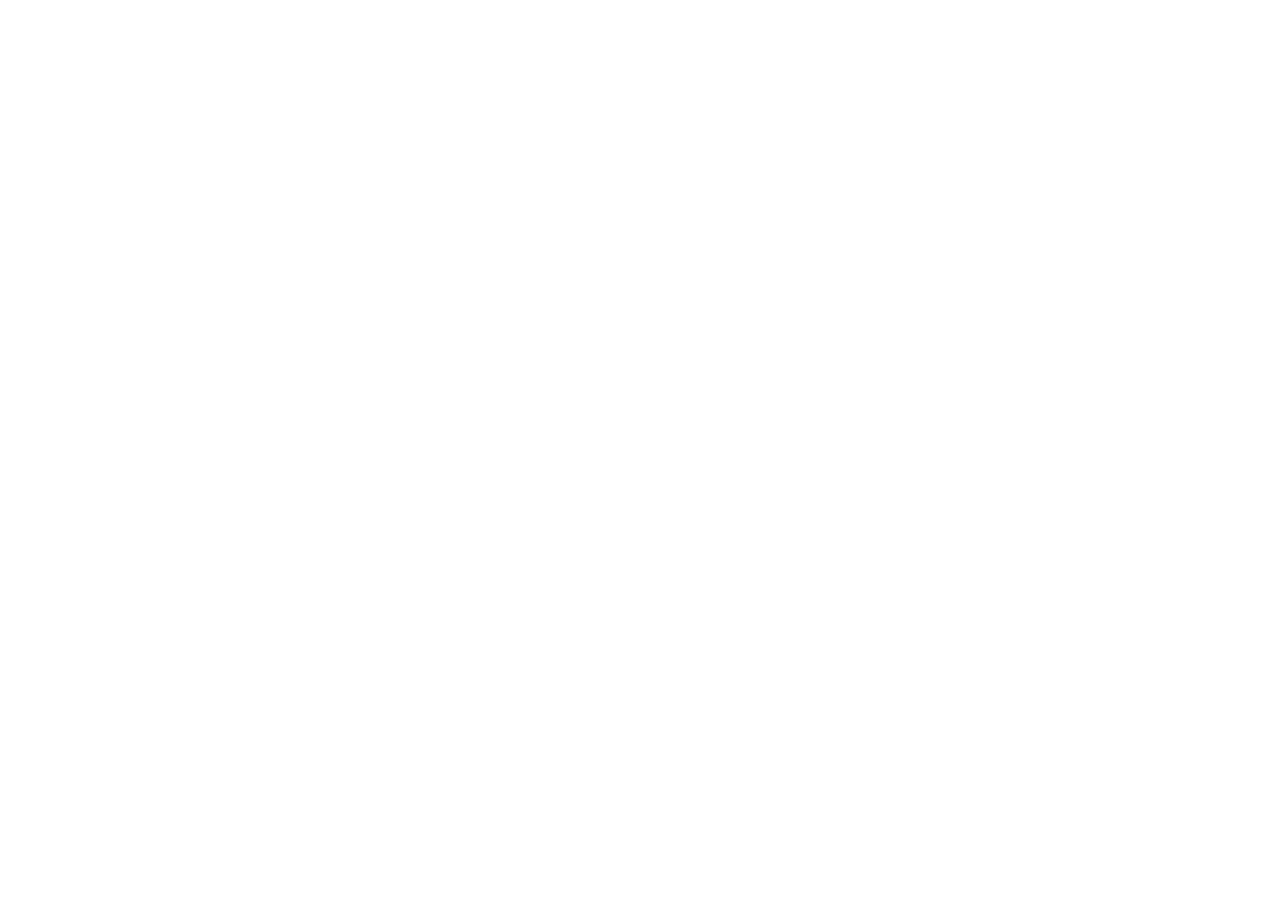
==== 2.Tribute-Page/index.html @ f5ccc5ef "change" ====
<!DOCTYPE html>
<html lang="en">
<head>
    <meta charset="UTF-8">
    <meta http-equiv="X-UA-Compatible" content="IE=edge">
    <meta name="viewport" content="width=device-width, initial-scale=1.0">
    <title>Tribute-Page</title>
</head>
<body>
    
</body>
</html>
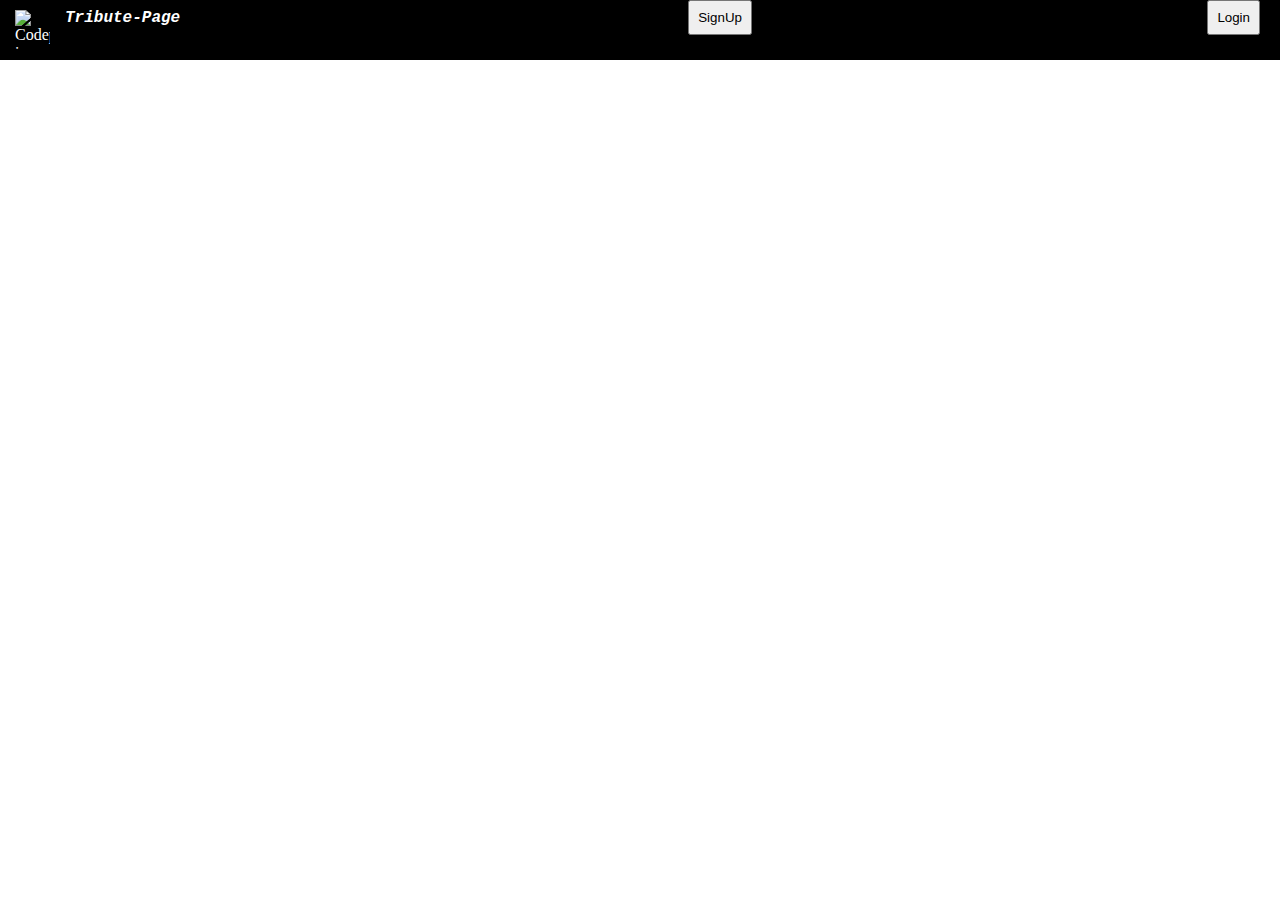
==== commit 135784a0: "starting of 2nd project" ====
--- a/2.Tribute-Page/index.html
+++ b/2.Tribute-Page/index.html
@@ -1,12 +1,27 @@
 <!DOCTYPE html>
 <html lang="en">
+
 <head>
     <meta charset="UTF-8">
     <meta http-equiv="X-UA-Compatible" content="IE=edge">
     <meta name="viewport" content="width=device-width, initial-scale=1.0">
     <title>Tribute-Page</title>
+    <link rel="stylesheet" href="style.css" />
 </head>
+
 <body>
-    
+    <div id="header">
+        <img src="https://cdn3.iconfinder.com/data/icons/social-media-2169/24/social_media_social_media_logo_codepen-256.png"
+            class="cp-icon" alt="Codepen-icon">
+        <span>Tribute-Page</span>
+        <img src="">
+        <button type="button" class="btn-signup">SignUp</button>
+        <button type="button" class="btn-login">Login</button>
+    </div>
+
+    <div id="container">
+
+    </div>
 </body>
+
 </html>--- a/2.Tribute-Page/style.css
+++ b/2.Tribute-Page/style.css
@@ -0,0 +1,40 @@
+* {
+  margin: 0px;
+  padding: 0px;
+}
+
+#header {
+  width: 100%;
+  height: 60px;
+  background-color: black;
+  color: white;
+}
+
+.cp-icon {
+  width: 35px;
+  height: 40px;
+  float: left;
+  margin-left: 15px;
+  margin-top: 10px;
+}
+
+span {
+  margin-left: 15px;
+  font-size: 1em;
+  font-weight: bold;
+  font-style: italic;
+  font-family: 'Courier New', Courier, monospace;
+  /* margin-bottom: 90px; */
+}
+
+.btn-signup {
+  margin-left: 500px;
+  padding: 8px;
+  /* float: right; */
+}
+
+.btn-login {
+  float: right;
+  margin-right: 20px;
+  padding: 8px;
+}
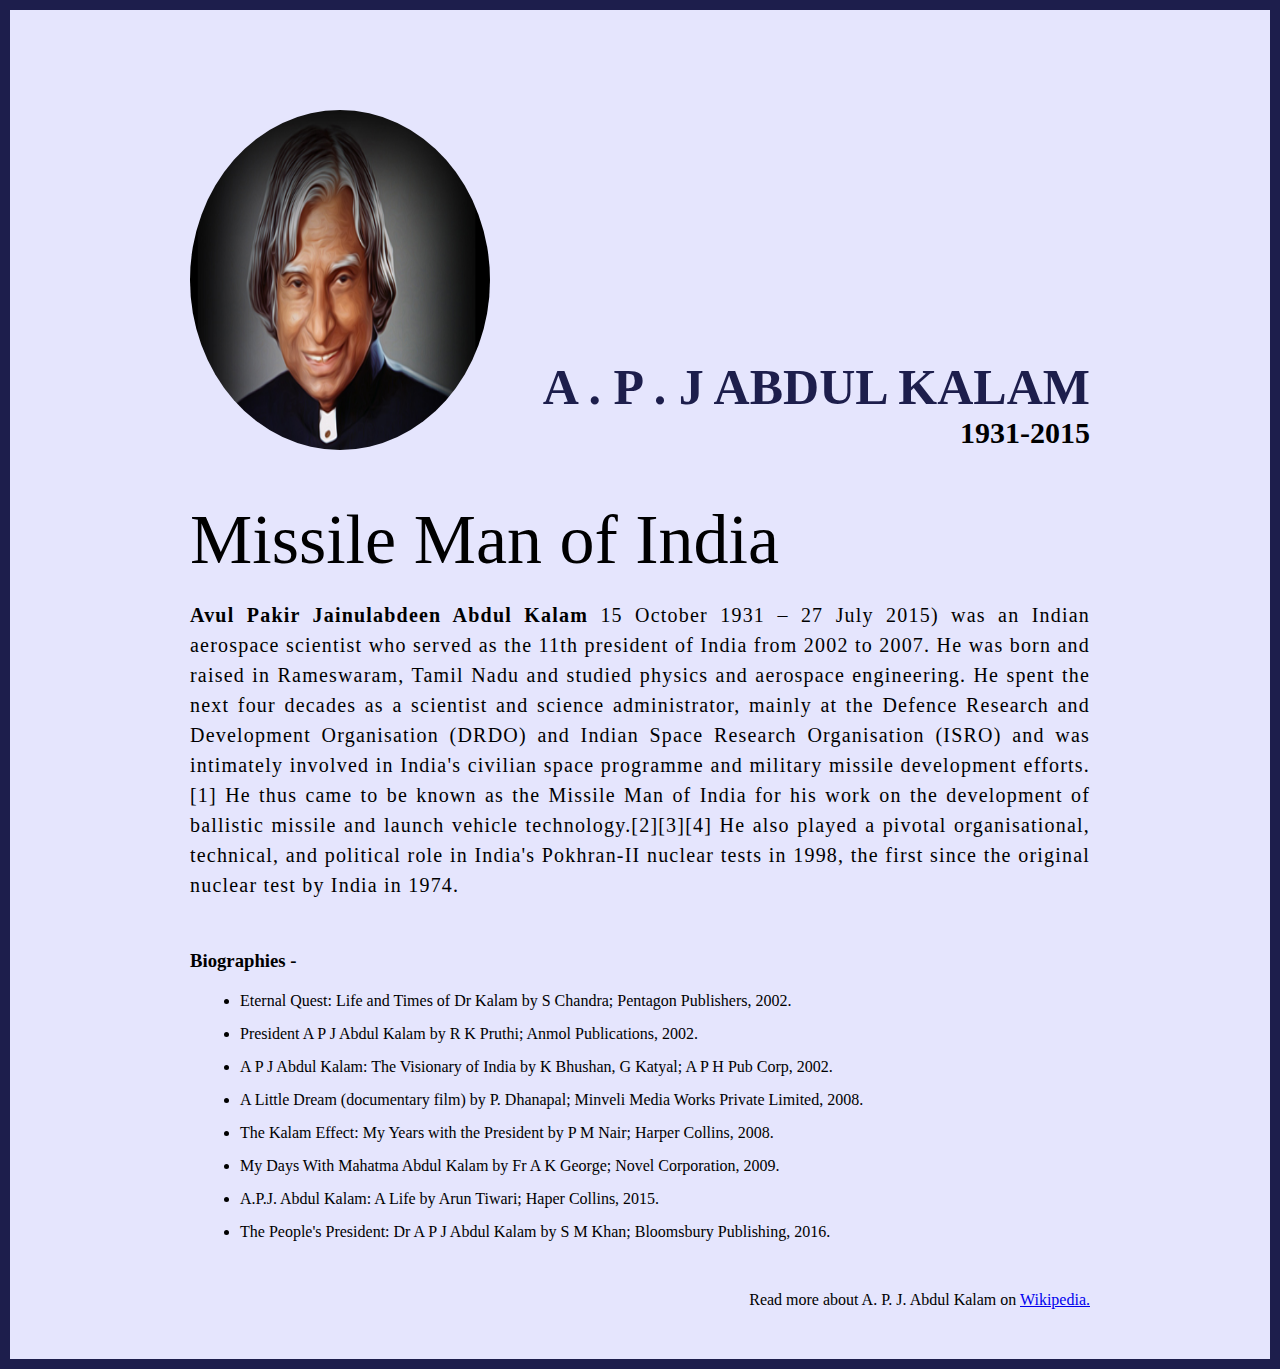
==== commit e87548a9: "done with 2nd project" ====
--- a/2.Tribute-Page/index.html
+++ b/2.Tribute-Page/index.html
@@ -10,18 +10,95 @@
 </head>
 
 <body>
-    <div id="header">
-        <img src="https://cdn3.iconfinder.com/data/icons/social-media-2169/24/social_media_social_media_logo_codepen-256.png"
-            class="cp-icon" alt="Codepen-icon">
-        <span>Tribute-Page</span>
-        <img src="">
-        <button type="button" class="btn-signup">SignUp</button>
-        <button type="button" class="btn-login">Login</button>
-    </div>
-
-    <div id="container">
-
+    <div class="container">
+        <div class="content">
+            <section class="top_section">
+                <div class="image_container">
+                    <img src="./APJ Abdul Kalam.jpg" alt="Abdul Kalam Sir Photo" />
+                </div>
+                <div>
+                    <h1>A . P . J Abdul Kalam</h1>
+                    <h4>1931-2015</h4>
+                </div>
+            </section>
+            <section class="about_section">
+                <h2>Missile Man of India </h2>
+                <p><b>Avul Pakir Jainulabdeen Abdul Kalam</b> 15 October 1931 – 27 July
+                    2015) was an Indian aerospace scientist who served as the 11th
+                    president of India from 2002 to 2007. He was born and raised in
+                    Rameswaram, Tamil Nadu and studied physics and aerospace
+                    engineering. He spent the next four decades as a scientist and
+                    science administrator, mainly at the Defence Research and
+                    Development Organisation (DRDO) and Indian Space Research
+                    Organisation (ISRO) and was intimately involved in India's civilian
+                    space programme and military missile development efforts.[1] He thus
+                    came to be known as the Missile Man of India for his work on the
+                    development of ballistic missile and launch vehicle
+                    technology.[2][3][4] He also played a pivotal organisational,
+                    technical, and political role in India's Pokhran-II nuclear tests in
+                    1998, the first since the original nuclear test by India in 1974.</p>
+            </section>
+            <section class="biography_section">
+                <h3>Biographies - </h3>
+                <ul>
+                    <li>
+                        Eternal Quest: Life and Times of Dr Kalam by S Chandra; Pentagon
+                        Publishers, 2002.
+                      </li>
+                      <li>
+                        President A P J Abdul Kalam by R K Pruthi; Anmol Publications,
+                        2002.
+                      </li>
+                      <li>
+                        A P J Abdul Kalam: The Visionary of India by K Bhushan, G Katyal;
+                        A P H Pub Corp, 2002.
+                      </li>
+                      <li>
+                        A Little Dream (documentary film) by P. Dhanapal; Minveli Media
+                        Works Private Limited, 2008.
+                      </li>
+                      <li>
+                        The Kalam Effect: My Years with the President by P M Nair; Harper
+                        Collins, 2008.
+                      </li>
+                      <li>
+                        My Days With Mahatma Abdul Kalam by Fr A K George; Novel
+                        Corporation, 2009.
+                      </li>
+                      <li>
+                        A.P.J. Abdul Kalam: A Life by Arun Tiwari; Haper Collins, 2015.
+                      </li>
+                      <li>
+                        The People's President: Dr A P J Abdul Kalam by S M Khan;
+                        Bloomsbury Publishing, 2016.
+                      </li>
+                </ul>
+            </section>
+            <footer>
+                <p>
+                    Read more about A. P. J. Abdul Kalam on
+                    <a href="https://en.wikipedia.org/wiki/A._P._J._Abdul_Kalam" target="_blank"
+                      >Wikipedia.</a
+                    >
+                  </p>
+            </footer>
+        </div>
     </div>
 </body>
 
-</html>+</html>
+
+<!--
+ <div id="header">
+    <img src="https://cdn3.iconfinder.com/data/icons/social-media-2169/24/social_media_social_media_logo_codepen-256.png"
+    class="cp-icon" alt="Codepen-icon">
+    <span>Tribute-Page</span>
+    <img src="">
+    <button type="button" class="btn-signup">SignUp</button>
+    <button type="button" class="btn-login">Login</button>
+</div>
+
+<div id="container">
+
+</div>
+-->--- a/2.Tribute-Page/style.css
+++ b/2.Tribute-Page/style.css
@@ -1,3 +1,4 @@
+/*
 * {
   margin: 0px;
   padding: 0px;
@@ -24,13 +25,13 @@
   font-weight: bold;
   font-style: italic;
   font-family: 'Courier New', Courier, monospace;
-  /* margin-bottom: 90px; */
+  margin-bottom: 90px;
 }
 
 .btn-signup {
   margin-left: 500px;
   padding: 8px;
-  /* float: right; */
+  float: right;
 }
 
 .btn-login {
@@ -38,3 +39,88 @@
   margin-right: 20px;
   padding: 8px;
 }
+*/
+
+/* 1st section  */
+*{
+  margin: 0px;
+  padding: 0px;
+  box-sizing: border-box;
+}
+
+.container{
+  background-color: #e5e5fd;
+  min-height: 100vh;
+  border: 10px solid #1d1e4c;
+}
+
+.content{
+  max-width: 900px;
+  margin: 0 auto;
+}
+
+.top_section{
+  margin-top: 100px;
+  display: flex;
+  justify-content: space-between;
+  align-items: flex-end;
+}
+.top_section h1{
+  font-size: 50px; 
+  font-weight: bold;
+  color: #1d1e4c;
+  text-transform: uppercase;
+}
+.top_section h4{
+  font-size: 30px;
+  text-align: end;
+}
+
+.image_container{
+  border-radius: 50%;
+  overflow: hidden;
+}
+
+.image_container, img{
+  width: 300px;
+  height: 340px;
+}
+
+/* 2nd section */
+.about_section{
+  margin-top: 50px;
+}
+.about_section h2{
+  font-size: 70px;
+  font-weight: 400;
+  margin-bottom: 20px;
+}
+.about_section p{
+  font-size: 20px;
+  line-height: 30px;
+  letter-spacing: 1.2px;
+  text-align: justify;
+}
+
+/* 3rd section */
+.biography_section{
+  margin: 50px 0;
+  margin-top: 50px;
+}
+.biography_section h3{
+  margin-bottom: 20px;
+}
+.biography_section ul{
+  margin-left: 50px;
+}
+.biography_section li{
+  margin-bottom: 15px;
+}
+
+/* footer */
+footer{
+  margin: 50px 0;
+}
+footer p{
+  text-align: end;
+}
